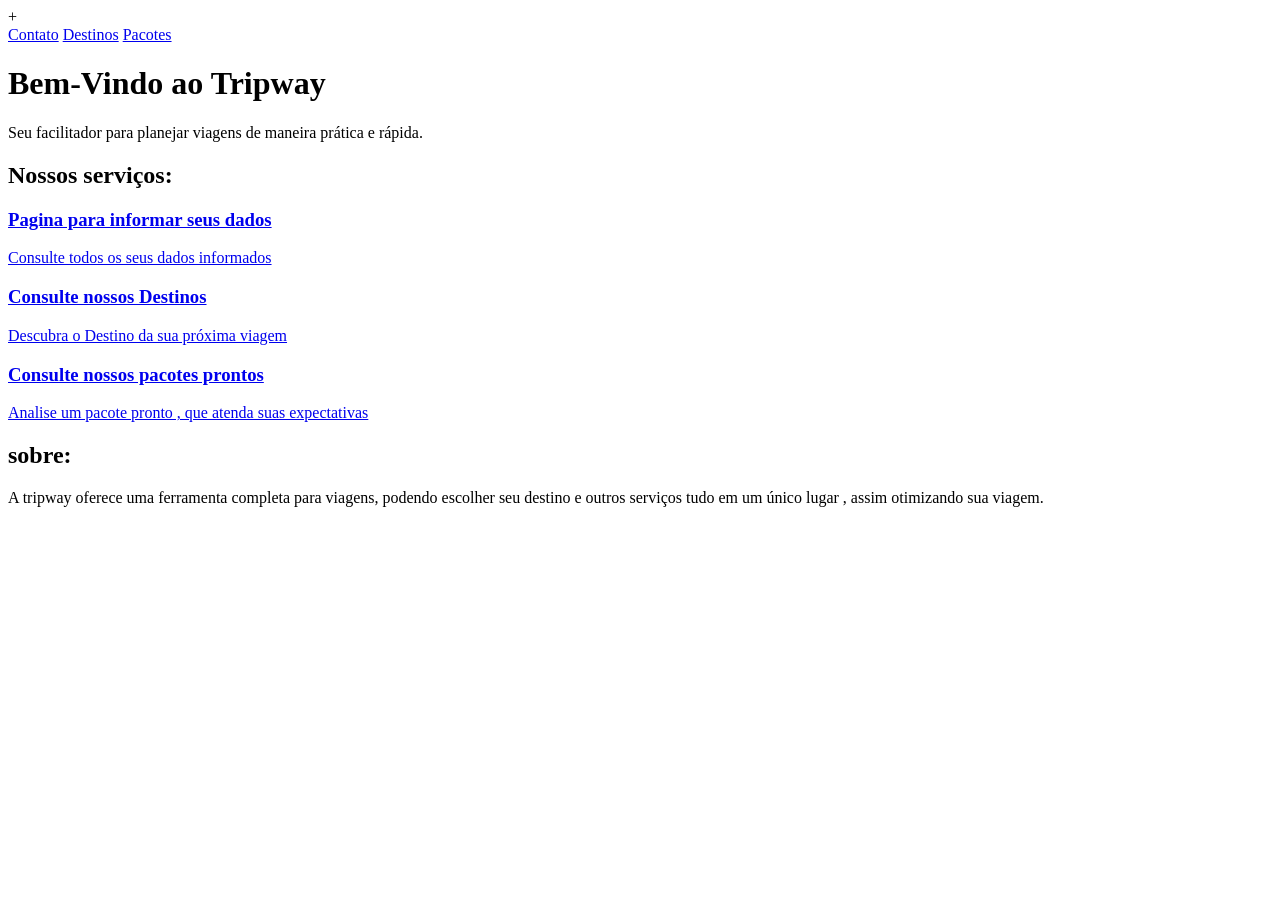
==== index.html @ 44c6a53d "finalizado o index" ====
+<!DOCTYPE html>
<html lang="PT-br">
<head>
    <meta charset="UTF-8">
    <meta name="viewport" content="width=device-width, initial-scale=1.0">
    <link rel="preconnect" href="https://fonts.googleapis.com">
    <link rel="preconnect" href="https://fonts.gstatic.com" crossorigin>
    <link href="https://fonts.googleapis.com/css2?family=Arimo:ital,wght@0,400..700;1,400..700&family=Poppins:ital,wght@0,100;0,200;0,300;0,400;0,500;0,600;0,700;0,800;0,900;1,100;1,200;1,300;1,400;1,500;1,600;1,700;1,800;1,900&display=swap" rel="stylesheet">
    <title>Tripway</title>

</head>
<body style="font-style: Arimo ">
    <nav>
        <a href="pages/contato.html">Contato</a>
        <a href="pages/destinos.html">Destinos</a>
        <a href="pages/pacotes.html">Pacotes</a>
    </nav>
    
    <header>
        <h1>Bem-Vindo ao Tripway</h1>
        <p>Seu facilitador para planejar viagens de maneira prática e rápida.</p>
    </header>
    
    <main>
        <section>
            
            <h2>Nossos serviços:</h2>

            <a href="pages/contato.html">
                <h3>Pagina para informar seus dados</h3>
                <p>Consulte todos os seus dados informados</p>
            </a>
            
            <a href="pages/destinos.html">
                <h3>Consulte nossos Destinos</h3>
                <p>Descubra o Destino da sua próxima viagem</p>
            </a>
            <a href="pages/pacotes.html">
                <h3>Consulte nossos pacotes prontos</h3>
                <p>Analise um pacote pronto , que atenda suas expectativas</p>
            </a>
            
            <h2>sobre:</h2>
            <p>
            A tripway oferece uma ferramenta completa para viagens, podendo escolher seu
            destino e outros serviços tudo em um único lugar , assim otimizando sua viagem.
            </p>
        </section>
    </main>
</body>
</html>
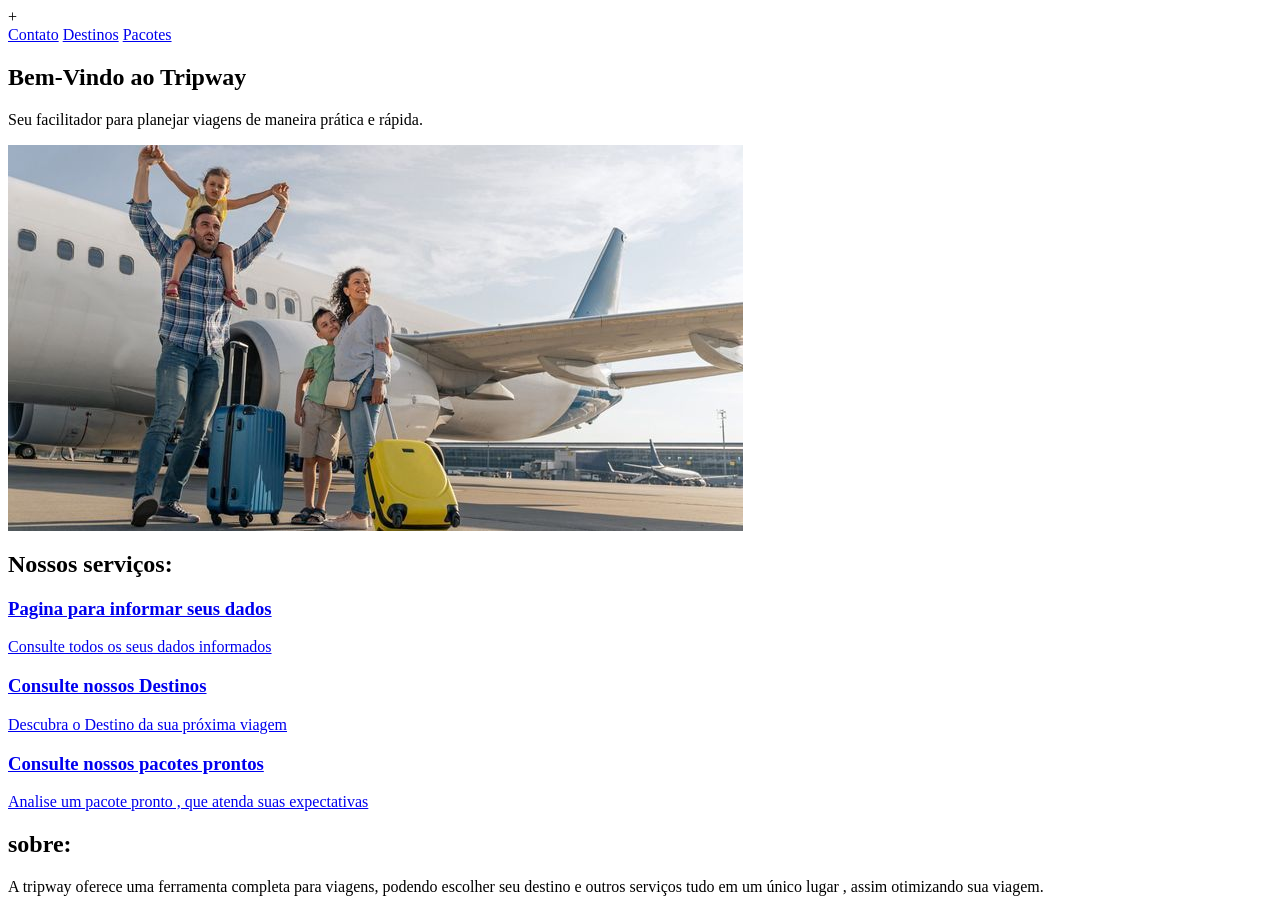
==== commit 3f7c5b2b: "index arrumado e adicionado imagem" ====
--- a/index.html
+++ b/index.html
@@ -16,13 +16,15 @@
         <a href="pages/pacotes.html">Pacotes</a>
     </nav>
     
-    <header>
-        <h1>Bem-Vindo ao Tripway</h1>
-        <p>Seu facilitador para planejar viagens de maneira prática e rápida.</p>
-    </header>
     
     <main>
         <section>
+            <header>
+                <h1>Bem-Vindo ao Tripway</h1>
+                <p>Seu facilitador para planejar viagens de maneira prática e rápida.</p>
+                <img src="images/familia.jpg" alt="Viagem e lazer em Família.">
+            </header>
+    
             
             <h2>Nossos serviços:</h2>
 
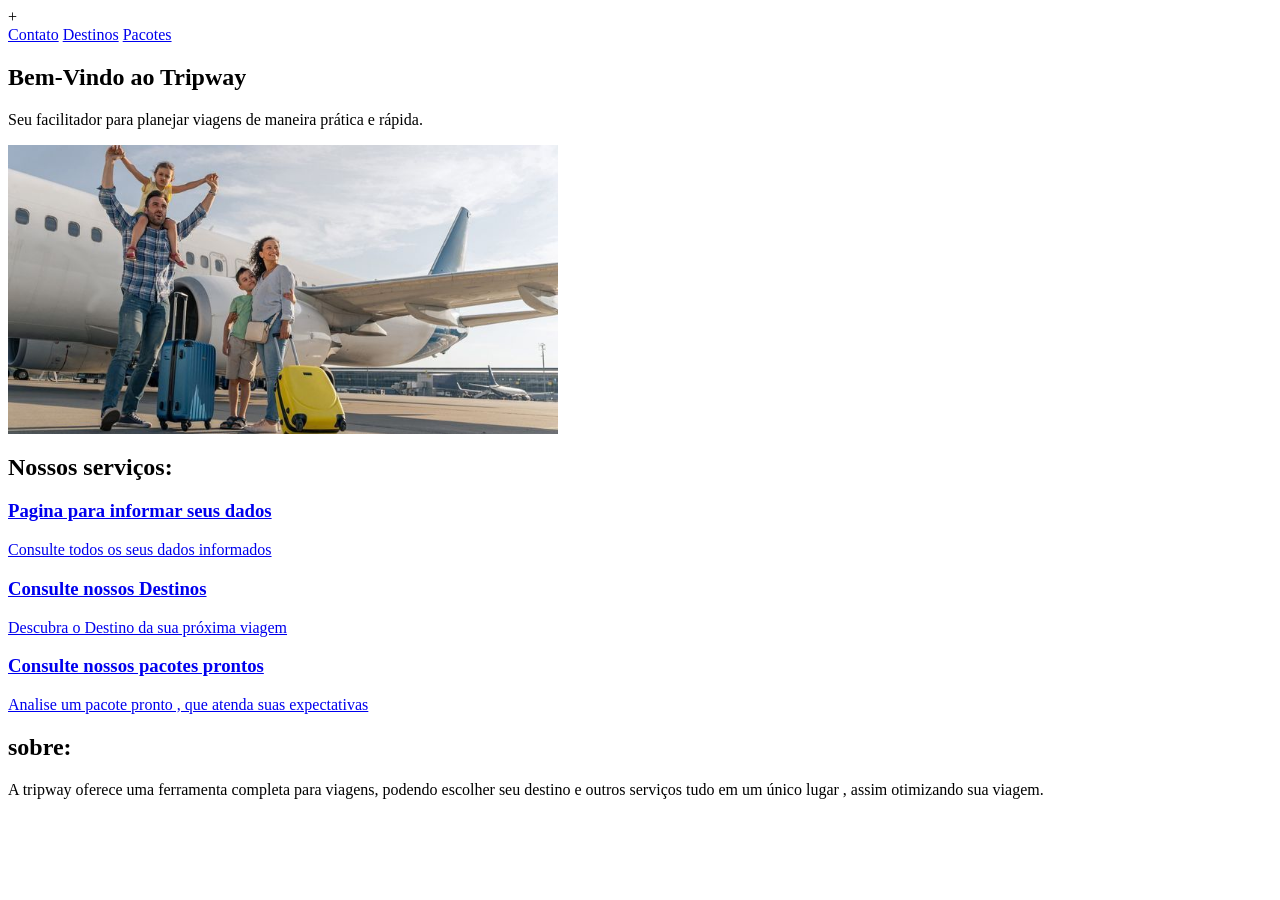
==== commit 6055fad0: "imagens colocadas no destino e arrumei os tamanhos" ====
--- a/index.html
+++ b/index.html
@@ -22,7 +22,7 @@
             <header>
                 <h1>Bem-Vindo ao Tripway</h1>
                 <p>Seu facilitador para planejar viagens de maneira prática e rápida.</p>
-                <img src="images/familia.jpg" alt="Viagem e lazer em Família.">
+                <img src="images/familia.jpg" alt="Viagem e lazer em Família." width="550">
             </header>
     
             
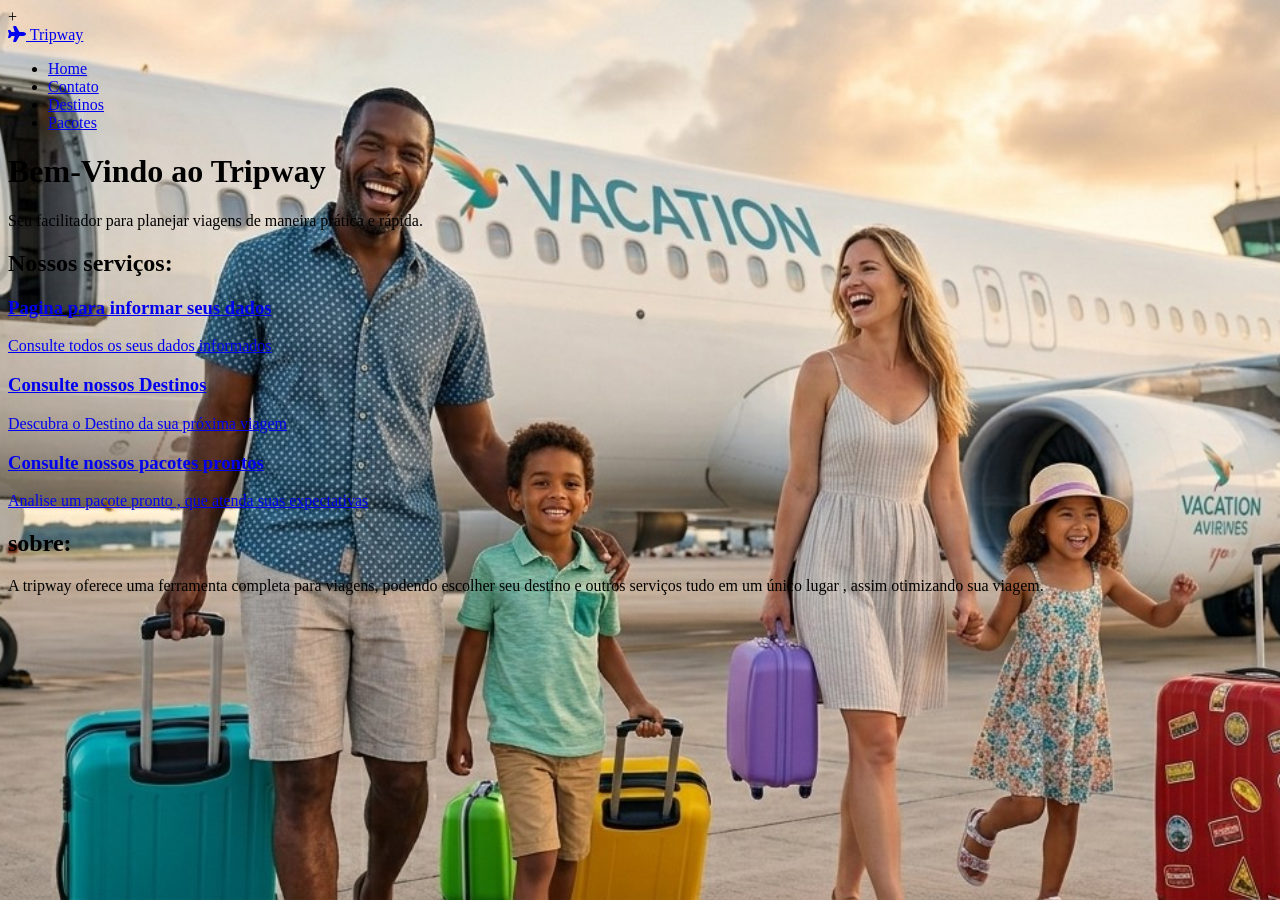
==== commit 51a9e40d: "adicionado background foto + ajustando index" ====
--- a/index.html
+++ b/index.html
@@ -6,24 +6,35 @@
     <link rel="preconnect" href="https://fonts.googleapis.com">
     <link rel="preconnect" href="https://fonts.gstatic.com" crossorigin>
     <link href="https://fonts.googleapis.com/css2?family=Arimo:ital,wght@0,400..700;1,400..700&family=Poppins:ital,wght@0,100;0,200;0,300;0,400;0,500;0,600;0,700;0,800;0,900;1,100;1,200;1,300;1,400;1,500;1,600;1,700;1,800;1,900&display=swap" rel="stylesheet">
+    <link rel="stylesheet" href="https://cdnjs.cloudflare.com/ajax/libs/font-awesome/6.5.1/css/all.min.css">
+    <link rel="stylesheet" href="css/style.css">
     <title>Tripway</title>
 
 </head>
 <body style="font-style: Arimo ">
     <nav>
-        <a href="pages/contato.html">Contato</a>
-        <a href="pages/destinos.html">Destinos</a>
-        <a href="pages/pacotes.html">Pacotes</a>
+        <a class="logo" href="index.html">
+            <i class="fas fa-plane"></i>
+            Tripway
+        </a>
+   
+
+        <ul class="nav-links">
+            <li><a  class="nav-link" id="nav-active" href="index.html">Home</a></li>
+            <li><a class="nav-link" href="pages/contato.html">Contato</a></li>
+            <li><a class="nav-link" href="pages/destinos.html">Destinos</a></li>
+            <li><a class="nav-link" href="pages/pacotes.html">Pacotes</a></li>
+        </ul>
     </nav>
-    
-    
+
+    <header class="header-container">
+        <h1>Bem-Vindo ao <span>Tripway</span></h1>
+        <p>Seu facilitador para planejar viagens de maneira prática e rápida.</p>
+    </header>
+
     <main>
         <section>
-            <header>
-                <h1>Bem-Vindo ao Tripway</h1>
-                <p>Seu facilitador para planejar viagens de maneira prática e rápida.</p>
-                <img src="images/familia.jpg" alt="Viagem e lazer em Família." width="550">
-            </header>
+           
     
             
             <h2>Nossos serviços:</h2>
--- a/css/style.css
+++ b/css/style.css
@@ -0,0 +1,17 @@
+:root{
+    --primary-color:#7c3aed;
+    --secondary-color:#1e1b2e;
+    --primary-dark: #5b21b6;
+    --background-color: #0f0f1a;
+    --card-color: #181825;
+    --muted-color: #a1a1aa;
+    --border-color: #2a2a3d;
+    --text-color: #f5f3ff;
+}
+
+body{
+    background-image: url(../images/background.jpg);
+    background-size: cover;
+    background-position: center;
+    background-repeat: no-repeat;
+}
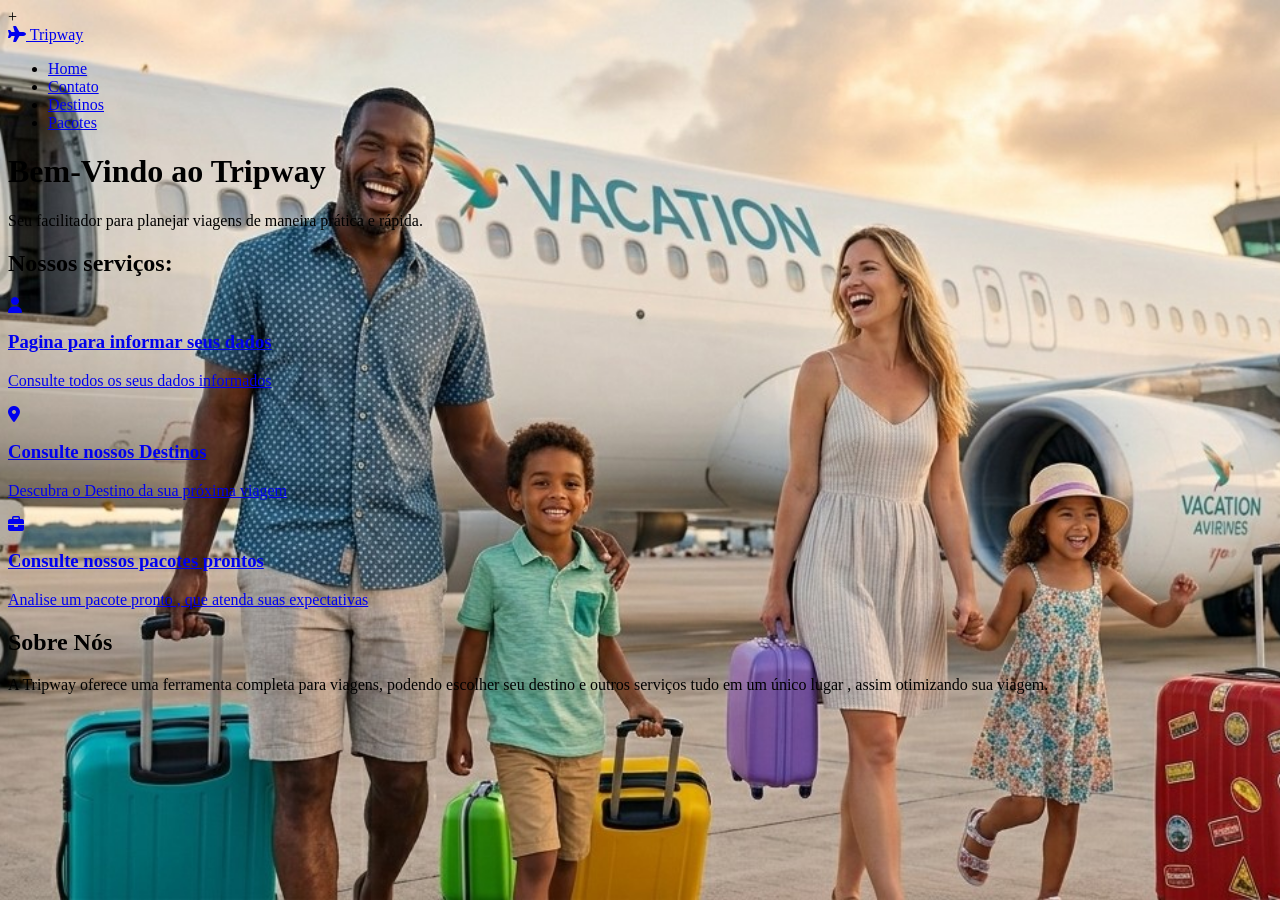
==== commit 77bf451d: "ajustado o index" ====
--- a/index.html
+++ b/index.html
@@ -33,32 +33,34 @@
     </header>
 
     <main>
-        <section>
-           
-    
-            
-            <h2>Nossos serviços:</h2>
-
-            <a href="pages/contato.html">
+        <h2>Nossos serviços:</h2>
+        
+            <a class="feature-card" href="pages/contato.html">
+                <i class="fas fa-user"></i>
                 <h3>Pagina para informar seus dados</h3>
                 <p>Consulte todos os seus dados informados</p>
             </a>
-            
-            <a href="pages/destinos.html">
+
+            <a class="feature-card" href="pages/destinos.html">
+                <i class="fas fa-map-marker-alt"></i>
                 <h3>Consulte nossos Destinos</h3>
                 <p>Descubra o Destino da sua próxima viagem</p>
             </a>
-            <a href="pages/pacotes.html">
+            <a class="feature-card" href="pages/pacotes.html">
+                <i class="fas fa-briefcase"></i>
                 <h3>Consulte nossos pacotes prontos</h3>
                 <p>Analise um pacote pronto , que atenda suas expectativas</p>
             </a>
-            
-            <h2>sobre:</h2>
+        </section>
+        <section id="sobre" class="about-section">
+            <h2>Sobre Nós</h2>
             <p>
-            A tripway oferece uma ferramenta completa para viagens, podendo escolher seu
-            destino e outros serviços tudo em um único lugar , assim otimizando sua viagem.
+                A Tripway oferece uma ferramenta completa para viagens, podendo escolher seu
+                destino e outros serviços tudo em um único lugar , assim otimizando sua viagem.
             </p>
+
         </section>
+ 
     </main>
 </body>
 </html>
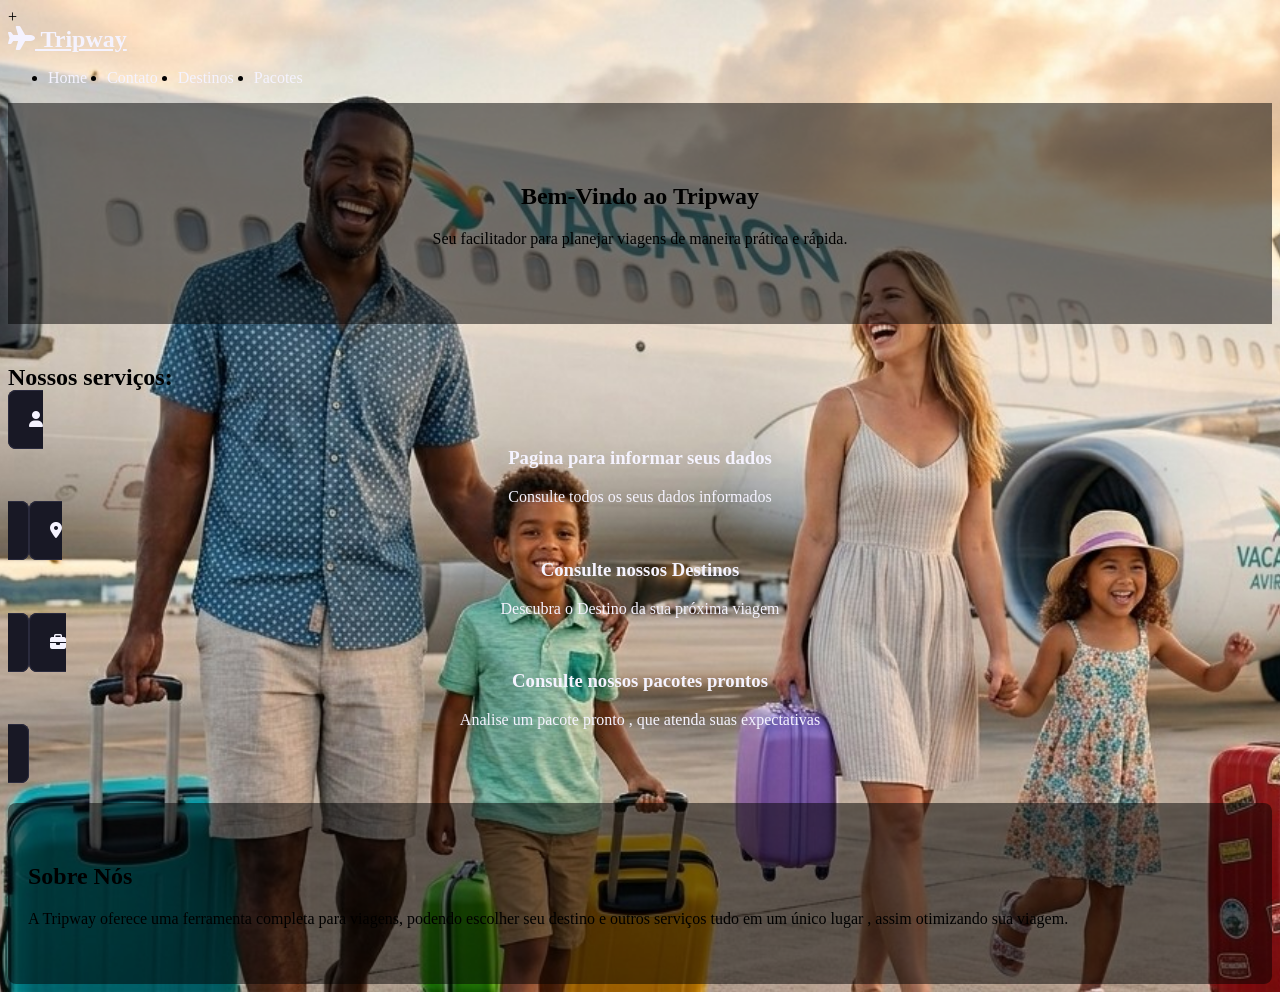
==== commit 0bd1db3c: "css parcialmete pronto" ====
--- a/index.html
+++ b/index.html
@@ -12,45 +12,46 @@
 
 </head>
 <body style="font-style: Arimo ">
-    <nav>
-        <a class="logo" href="index.html">
-            <i class="fas fa-plane"></i>
-            Tripway
-        </a>
-   
+    <section>
+        <nav>
+            <a class="logo" href="index.html">
+                <i class="fas fa-plane"></i>
+                Tripway
+            </a>
+    
 
-        <ul class="nav-links">
-            <li><a  class="nav-link" id="nav-active" href="index.html">Home</a></li>
-            <li><a class="nav-link" href="pages/contato.html">Contato</a></li>
-            <li><a class="nav-link" href="pages/destinos.html">Destinos</a></li>
-            <li><a class="nav-link" href="pages/pacotes.html">Pacotes</a></li>
-        </ul>
-    </nav>
+            <ul class="nav-links">
+                <li><a  class="nav-link" id="nav-active" href="index.html">Home</a></li>
+                <li><a class="nav-link" href="pages/contato.html">Contato</a></li>
+                <li><a class="nav-link" href="pages/destinos.html">Destinos</a></li>
+                <li><a class="nav-link" href="pages/pacotes.html">Pacotes</a></li>
+            </ul>
+        </nav>
 
-    <header class="header-container">
-        <h1>Bem-Vindo ao <span>Tripway</span></h1>
-        <p>Seu facilitador para planejar viagens de maneira prática e rápida.</p>
-    </header>
+        <header class="header-container">
+            <h1>Bem-Vindo ao <span>Tripway</span></h1>
+            <p>Seu facilitador para planejar viagens de maneira prática e rápida.</p>
+        </header>
 
-    <main>
-        <h2>Nossos serviços:</h2>
-        
-            <a class="feature-card" href="pages/contato.html">
-                <i class="fas fa-user"></i>
-                <h3>Pagina para informar seus dados</h3>
-                <p>Consulte todos os seus dados informados</p>
-            </a>
+        <main>
+            <h2>Nossos serviços:</h2>
+            
+                <a class="feature-card" href="pages/contato.html">
+                    <i class="fas fa-user"></i>
+                    <h3>Pagina para informar seus dados</h3>
+                    <p>Consulte todos os seus dados informados</p>
+                </a>
 
-            <a class="feature-card" href="pages/destinos.html">
-                <i class="fas fa-map-marker-alt"></i>
-                <h3>Consulte nossos Destinos</h3>
-                <p>Descubra o Destino da sua próxima viagem</p>
-            </a>
-            <a class="feature-card" href="pages/pacotes.html">
-                <i class="fas fa-briefcase"></i>
-                <h3>Consulte nossos pacotes prontos</h3>
-                <p>Analise um pacote pronto , que atenda suas expectativas</p>
-            </a>
+                <a class="feature-card" href="pages/destinos.html">
+                    <i class="fas fa-map-marker-alt"></i>
+                    <h3>Consulte nossos Destinos</h3>
+                    <p>Descubra o Destino da sua próxima viagem</p>
+                </a>
+                <a class="feature-card" href="pages/pacotes.html">
+                    <i class="fas fa-briefcase"></i>
+                    <h3>Consulte nossos pacotes prontos</h3>
+                    <p>Analise um pacote pronto , que atenda suas expectativas</p>
+                </a>
         </section>
         <section id="sobre" class="about-section">
             <h2>Sobre Nós</h2>
--- a/css/style.css
+++ b/css/style.css
@@ -14,4 +14,43 @@
     background-size: cover;
     background-position: center;
     background-repeat: no-repeat;
+}
+
+.logo{
+    font-size: 1.5em;
+    font-weight: bold;
+    color: var(--text-color);
+}
+
+.header-container{
+    text-align: center;
+    padding: 60px 20px;
+    background-color: rgba(0, 0, 0, 0.5);
+    margin-bottom: 40px;
+}
+.nav-links{
+    display: flex;
+    gap: 20px;
+}
+.nav-link{
+    color: var(--text-color);
+    text-decoration: none;
+    font-weight: 500;
+    transition: color 0.3s ease;
+}
+.feature-card{
+    background-color: var(--card-color);
+    border: 1px solid var(--border-color);
+    border-radius: 8px;
+    padding: 20px;
+    text-align: center;
+    color: var(--text-color);
+    text-decoration: none;
+    transition: transform 0.3s ease, box-shadow 0.3s ease;
+}
+.about-section{
+    background-color: rgba(0, 0, 0, 0.5);
+    padding: 40px 20px;
+    border-radius: 8px;
+    margin-top: 40px;
 }
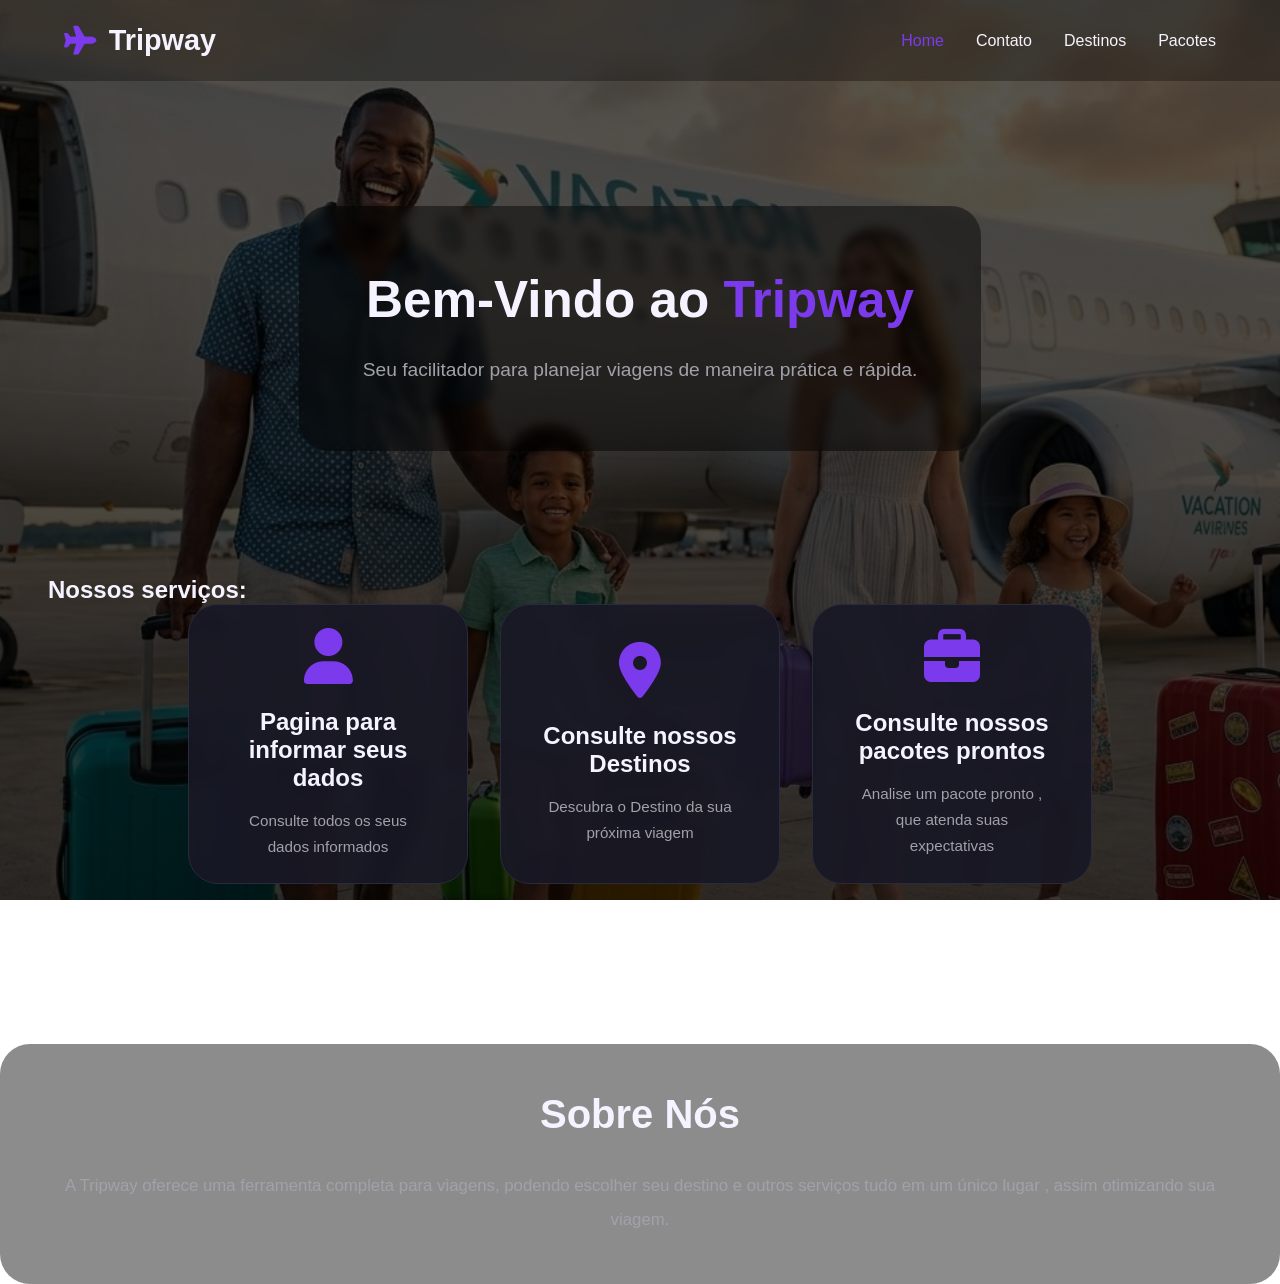
==== commit 08e7620e: "css correto" ====
--- a/index.html
+++ b/index.html
@@ -1,4 +1,4 @@
-+<!DOCTYPE html>
+<!DOCTYPE html>
 <html lang="PT-br">
 <head>
     <meta charset="UTF-8">
@@ -29,29 +29,35 @@
         </nav>
 
         <header class="header-container">
-            <h1>Bem-Vindo ao <span>Tripway</span></h1>
-            <p>Seu facilitador para planejar viagens de maneira prática e rápida.</p>
+            <div class="hero-overlay">
+                <h1>Bem-Vindo ao <span>Tripway</span></h1>
+                <p>Seu facilitador para planejar viagens de maneira prática e rápida.</p>
+            </div>
         </header>
 
         <main>
-            <h2>Nossos serviços:</h2>
-            
-                <a class="feature-card" href="pages/contato.html">
-                    <i class="fas fa-user"></i>
-                    <h3>Pagina para informar seus dados</h3>
-                    <p>Consulte todos os seus dados informados</p>
-                </a>
+            <section>
+                <h2>Nossos serviços:</h2>
 
-                <a class="feature-card" href="pages/destinos.html">
-                    <i class="fas fa-map-marker-alt"></i>
-                    <h3>Consulte nossos Destinos</h3>
-                    <p>Descubra o Destino da sua próxima viagem</p>
-                </a>
-                <a class="feature-card" href="pages/pacotes.html">
-                    <i class="fas fa-briefcase"></i>
-                    <h3>Consulte nossos pacotes prontos</h3>
-                    <p>Analise um pacote pronto , que atenda suas expectativas</p>
-                </a>
+                <div class="cards-container">
+                    <a class="feature-card" href="pages/contato.html">
+                        <i class="fas fa-user"></i>
+                        <h3>Pagina para informar seus dados</h3>
+                        <p>Consulte todos os seus dados informados</p>
+                    </a>
+
+                    <a class="feature-card" href="pages/destinos.html">
+                        <i class="fas fa-map-marker-alt"></i>
+                        <h3>Consulte nossos Destinos</h3>
+                        <p>Descubra o Destino da sua próxima viagem</p>
+                    </a>
+                    <a class="feature-card" href="pages/pacotes.html">
+                        <i class="fas fa-briefcase"></i>
+                        <h3>Consulte nossos pacotes prontos</h3>
+                        <p>Analise um pacote pronto , que atenda suas expectativas</p>
+                    </a>
+                </div>
+            </section>
         </section>
         <section id="sobre" class="about-section">
             <h2>Sobre Nós</h2>
--- a/css/style.css
+++ b/css/style.css
@@ -1,56 +1,241 @@
 :root{
     --primary-color:#7c3aed;
     --secondary-color:#1e1b2e;
-    --primary-dark: #5b21b6;
-    --background-color: #0f0f1a;
-    --card-color: #181825;
-    --muted-color: #a1a1aa;
-    --border-color: #2a2a3d;
-    --text-color: #f5f3ff;
+    --primary-dark:#5b21b6;
+    --background-color:#0f0f1a;
+    --card-color:#181825;
+    --muted-color:#a1a1aa;
+    --border-color:#2a2a3d;
+    --text-color:#f5f3ff;
+}
+
+*{
+    margin:0;
+    padding:0;
+    box-sizing:border-box;
+}
+
+html{
+    scroll-behavior:smooth;
 }
 
 body{
-    background-image: url(../images/background.jpg);
-    background-size: cover;
-    background-position: center;
-    background-repeat: no-repeat;
+    font-family:"Poppins",sans-serif;
+    background-image:
+    linear-gradient(
+        rgba(0,0,0,0.65),
+        rgba(0,0,0,0.75)
+    ),
+    url("../images/background.jpg");
+    background-size:cover;
+    background-position:center;
+    background-repeat:no-repeat;
+    background-attachment:fixed;
+    color:var(--text-color);
+}
+
+nav{
+    display:flex;
+    justify-content:space-between;
+    align-items:center;
+    padding:1.5rem 5%;
+    background-color:rgba(0,0,0,0.3);
+    backdrop-filter:blur(10px);
+    position:sticky;
+    top:0;
+    z-index:999;
 }
 
 .logo{
-    font-size: 1.5em;
-    font-weight: bold;
-    color: var(--text-color);
+    display:flex;
+    align-items:center;
+    gap:.8rem;
+    font-size:1.8rem;
+    font-weight:700;
+    color:var(--text-color);
+    text-decoration:none;
+}
+
+.logo i{
+    color:var(--primary-color);
+}
+
+.nav-links{
+    display:flex;
+    list-style:none;
+    gap:2rem;
+}
+
+.nav-link{
+    color:var(--text-color);
+    text-decoration:none;
+    transition:.3s;
+    font-weight:500;
+}
+
+.nav-link:hover{
+    color:var(--primary-color);
+}
+
+#nav-active{
+    color:var(--primary-color);
 }
 
 .header-container{
-    text-align: center;
-    padding: 60px 20px;
-    background-color: rgba(0, 0, 0, 0.5);
-    margin-bottom: 40px;
-}
-.nav-links{
-    display: flex;
-    gap: 20px;
-}
-.nav-link{
-    color: var(--text-color);
-    text-decoration: none;
-    font-weight: 500;
-    transition: color 0.3s ease;
-}
+    min-height:55vh;
+    display:flex;
+    justify-content:center;
+    align-items:center;
+    text-align:center;
+    padding:2rem;
+}
+
+.hero-overlay{
+    background-color:rgba(0,0,0,0.45);
+    padding:4rem;
+    border-radius:30px;
+    max-width:800px;
+    backdrop-filter:blur(5px);
+}
+
+.hero-overlay h1{
+    font-size:3.2rem;
+    margin-bottom:1.5rem;
+    font-weight:700;
+    color:var(--text-color);
+}
+
+.hero-overlay span{
+    color:var(--primary-color);
+}
+
+.hero-overlay p{
+    font-size:1.2rem;
+    color:var(--muted-color);
+    line-height:1.8;
+}
+
+main{
+    width:100%;
+    max-width:1400px;
+    margin:auto;
+    padding:0 3rem 5rem;
+}
+
+.services-section{
+    margin-top:3rem;
+}
+
+.services-section h2{
+    text-align:center;
+    font-size:2.5rem;
+    margin-bottom:3rem;
+}
+
+.cards-container{
+    display:flex;
+    justify-content:center;
+    align-items:stretch;
+    gap:2rem;
+    flex-wrap:wrap;
+}
+
 .feature-card{
-    background-color: var(--card-color);
-    border: 1px solid var(--border-color);
-    border-radius: 8px;
-    padding: 20px;
-    text-align: center;
-    color: var(--text-color);
-    text-decoration: none;
-    transition: transform 0.3s ease, box-shadow 0.3s ease;
-}
+    width:280px;
+    height:280px;
+    background-color:rgba(24,24,37,0.92);
+    border:1px solid var(--border-color);
+    border-radius:30px;
+    padding:2.5rem;
+    display:flex;
+    flex-direction:column;
+    justify-content:center;
+    align-items:center;
+    text-align:center;
+    text-decoration:none;
+    color:var(--text-color);
+    transition:.3s;
+    backdrop-filter:blur(6px);
+}
+
+.feature-card:hover{
+    transform:translateY(-8px);
+    border-color:var(--primary-color);
+    box-shadow:0 15px 35px rgba(124,58,237,0.2);
+}
+
+.feature-card i{
+    font-size:3.5rem;
+    color:var(--primary-color);
+    margin-bottom:1.5rem;
+}
+
+.feature-card h3{
+    font-size:1.5rem;
+    margin-bottom:1rem;
+}
+
+.feature-card p{
+    color:var(--muted-color);
+    line-height:1.7;
+    font-size:.95rem;
+}
+
 .about-section{
-    background-color: rgba(0, 0, 0, 0.5);
-    padding: 40px 20px;
-    border-radius: 8px;
-    margin-top: 40px;
+    margin-top:5rem;
+    background-color:rgba(0,0,0,0.45);
+    padding:3rem;
+    border-radius:30px;
+    text-align:center;
+    backdrop-filter:blur(5px);
+}
+
+.about-section h2{
+    font-size:2.5rem;
+    margin-bottom:2rem;
+}
+
+.about-section p{
+    color:var(--muted-color);
+    line-height:2;
+    font-size:1.05rem;
+}
+
+footer{
+    margin-top:5rem;
+    padding:2rem;
+    text-align:center;
+    color:var(--muted-color);
+    border-top:1px solid rgba(255,255,255,0.08);
+}
+
+@media(max-width:768px){
+
+    nav{
+        flex-direction:column;
+        gap:1rem;
+    }
+
+    .nav-links{
+        gap:1rem;
+    }
+
+    .hero-overlay{
+        padding:2rem;
+    }
+
+    .hero-overlay h1{
+        font-size:2.3rem;
+    }
+
+    .cards-container{
+        flex-direction:column;
+        align-items:center;
+    }
+
+    .feature-card{
+        width:100%;
+        max-width:320px;
+    }
+
 }
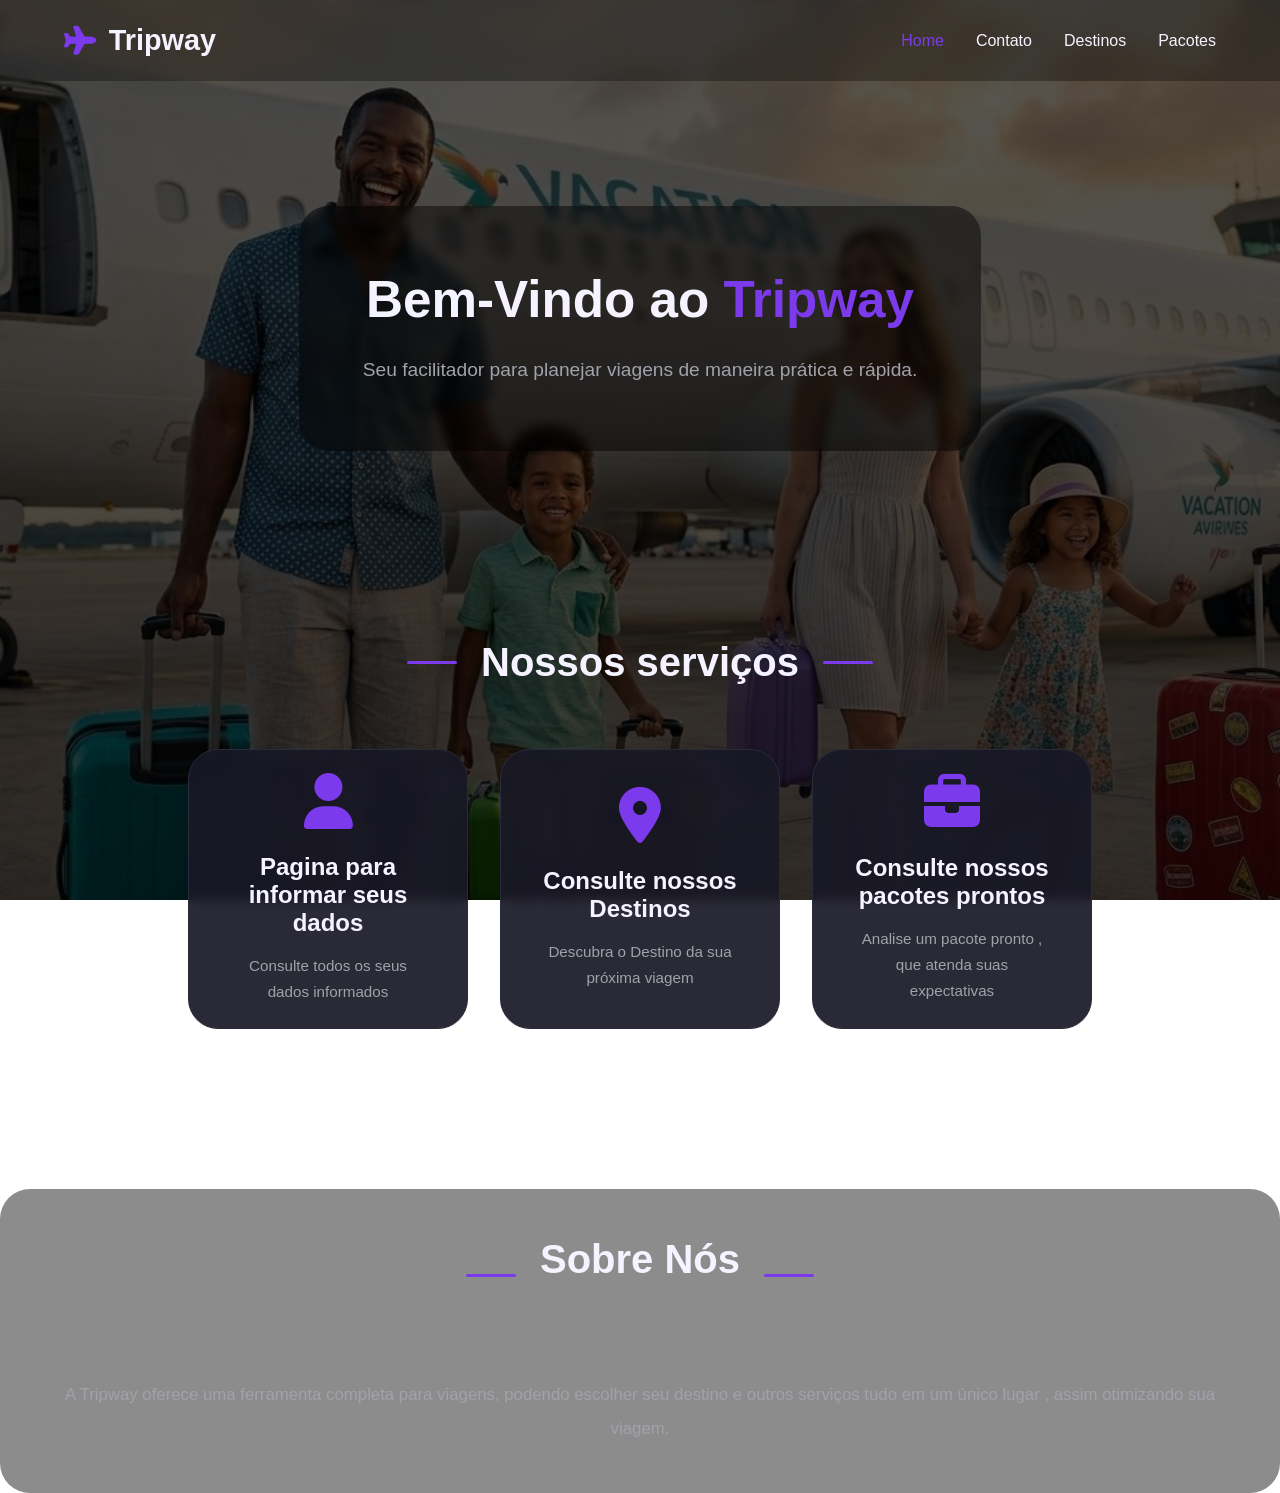
==== commit 405b1798: "Merge pull request #13 from SilasAngare1/cssinicio Cssinicio" ====
--- a/index.html
+++ b/index.html
@@ -36,8 +36,15 @@
         </header>
 
         <main>
-            <section>
-                <h2>Nossos serviços:</h2>
+            <section class="services-section">
+
+                <div class="section-tittle">
+
+                    <div class="line"></div>
+                        <h2>Nossos serviços</h2>
+                    <div class="line"></div>
+
+                </div>
 
                 <div class="cards-container">
                     <a class="feature-card" href="pages/contato.html">
@@ -60,7 +67,11 @@
             </section>
         </section>
         <section id="sobre" class="about-section">
-            <h2>Sobre Nós</h2>
+            <div class="section-tittle">
+                <div class="line"></div>
+                <h2>Sobre Nós</h2>
+                <div class="line"></div>
+            </div>
             <p>
                 A Tripway oferece uma ferramenta completa para viagens, podendo escolher seu
                 destino e outros serviços tudo em um único lugar , assim otimizando sua viagem.
--- a/css/style.css
+++ b/css/style.css
@@ -123,14 +123,13 @@
 }
 
 .services-section{
-    margin-top:3rem;
-}
-
-.services-section h2{
-    text-align:center;
-    font-size:2.5rem;
-    margin-bottom:3rem;
-}
+    display: flex;
+    flex-direction: column;
+    align-items: center;
+    margin-top: 4rem;
+}
+
+
 
 .cards-container{
     display:flex;
@@ -238,4 +237,21 @@
         max-width:320px;
     }
 
+}
+.section-tittle{
+    display:flex;
+    justify-content:center;
+    align-items:center;
+    gap: 1.5rem;
+    margin-bottom:4rem;
+}
+.section-tittle h2{
+    font-size:2.5rem;
+    font-weight: 700;
+}
+.line{
+    width:50px;
+    height:3px;
+    background-color:var(--primary-color);
+    border-radius:999px;
 }
